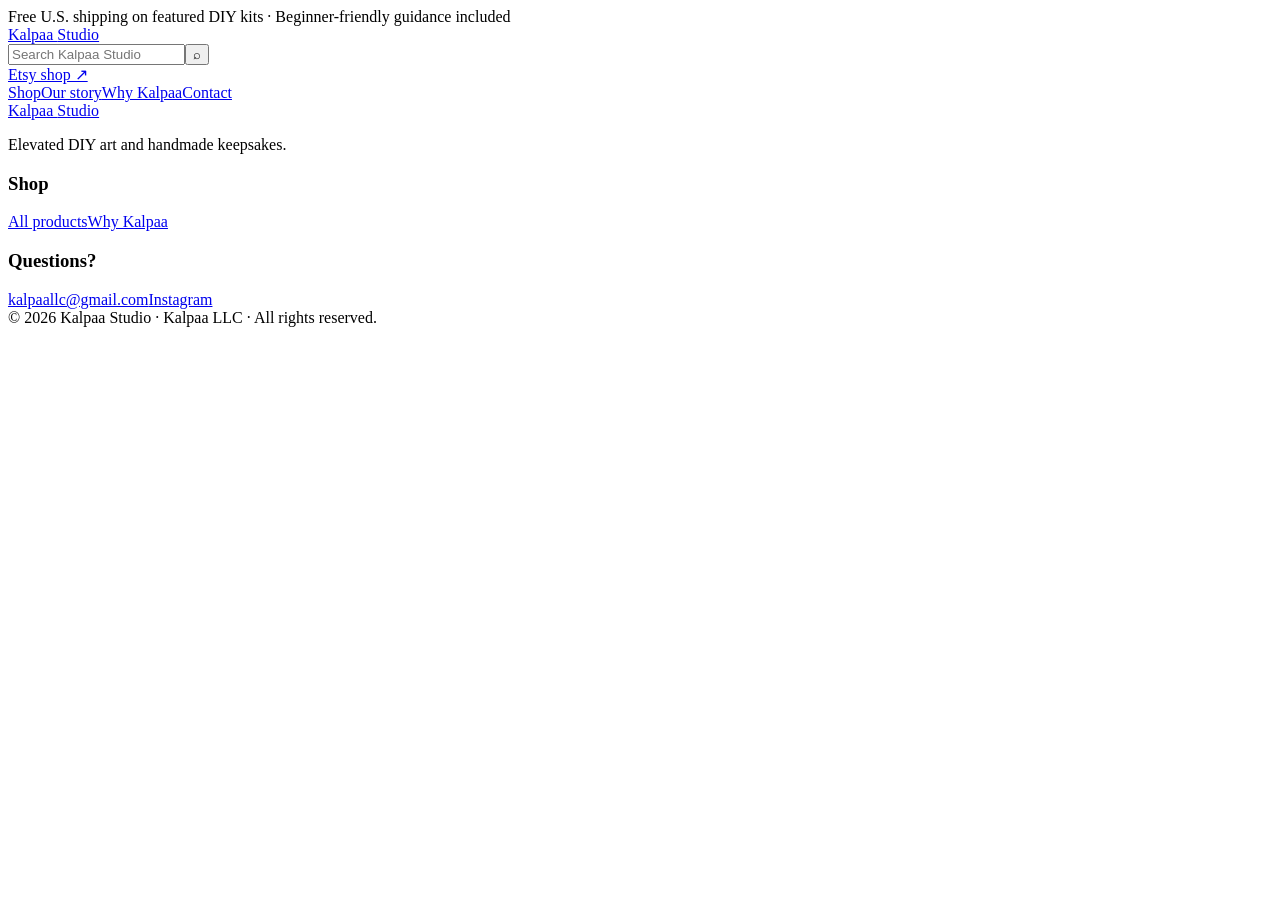
==== product.html @ 70988201 "Add storefront product.html" ====
<!doctype html><html lang="en"><head><meta charset="utf-8"><meta name="viewport" content="width=device-width,initial-scale=1"><title>Product | Kalpaa Studio</title><meta name="description" content="Shop Kalpaa Studio art and guided DIY kits."><link rel="preconnect" href="https://i.etsystatic.com"><link rel="stylesheet" href="styles.css"><script src="products.js" defer></script><script src="product.js" defer></script></head><body><div class="announcement">Free U.S. shipping on featured DIY kits · Beginner-friendly guidance included</div><header class="site-header"><div class="header-main wrap"><a class="logo" href="index.html">Kalpaa <span>Studio</span></a><form class="search" action="index.html#shop"><input name="q" type="search" placeholder="Search Kalpaa Studio"><button>⌕</button></form><a class="etsy-link" href="https://kalpaastudio.etsy.com">Etsy shop ↗</a></div><nav class="top-nav wrap"><a href="index.html#shop">Shop</a><a href="index.html#about">Our story</a><a href="index.html#why">Why Kalpaa</a><a href="index.html#contact">Contact</a></nav></header><main class="detail-main wrap" id="productDetail"></main><footer><div class="wrap footer-grid"><div><a class="logo light" href="index.html">Kalpaa <span>Studio</span></a><p>Elevated DIY art and handmade keepsakes.</p></div><div><h3>Shop</h3><a href="index.html#shop">All products</a><a href="index.html#why">Why Kalpaa</a></div><div><h3>Questions?</h3><a href="mailto:kalpaallc@gmail.com">kalpaallc@gmail.com</a><a href="https://www.instagram.com/kalpaacrafts/">Instagram</a></div></div><div class="wrap copyright">© 2026 Kalpaa Studio · Kalpaa LLC · All rights reserved.</div></footer></body></html>
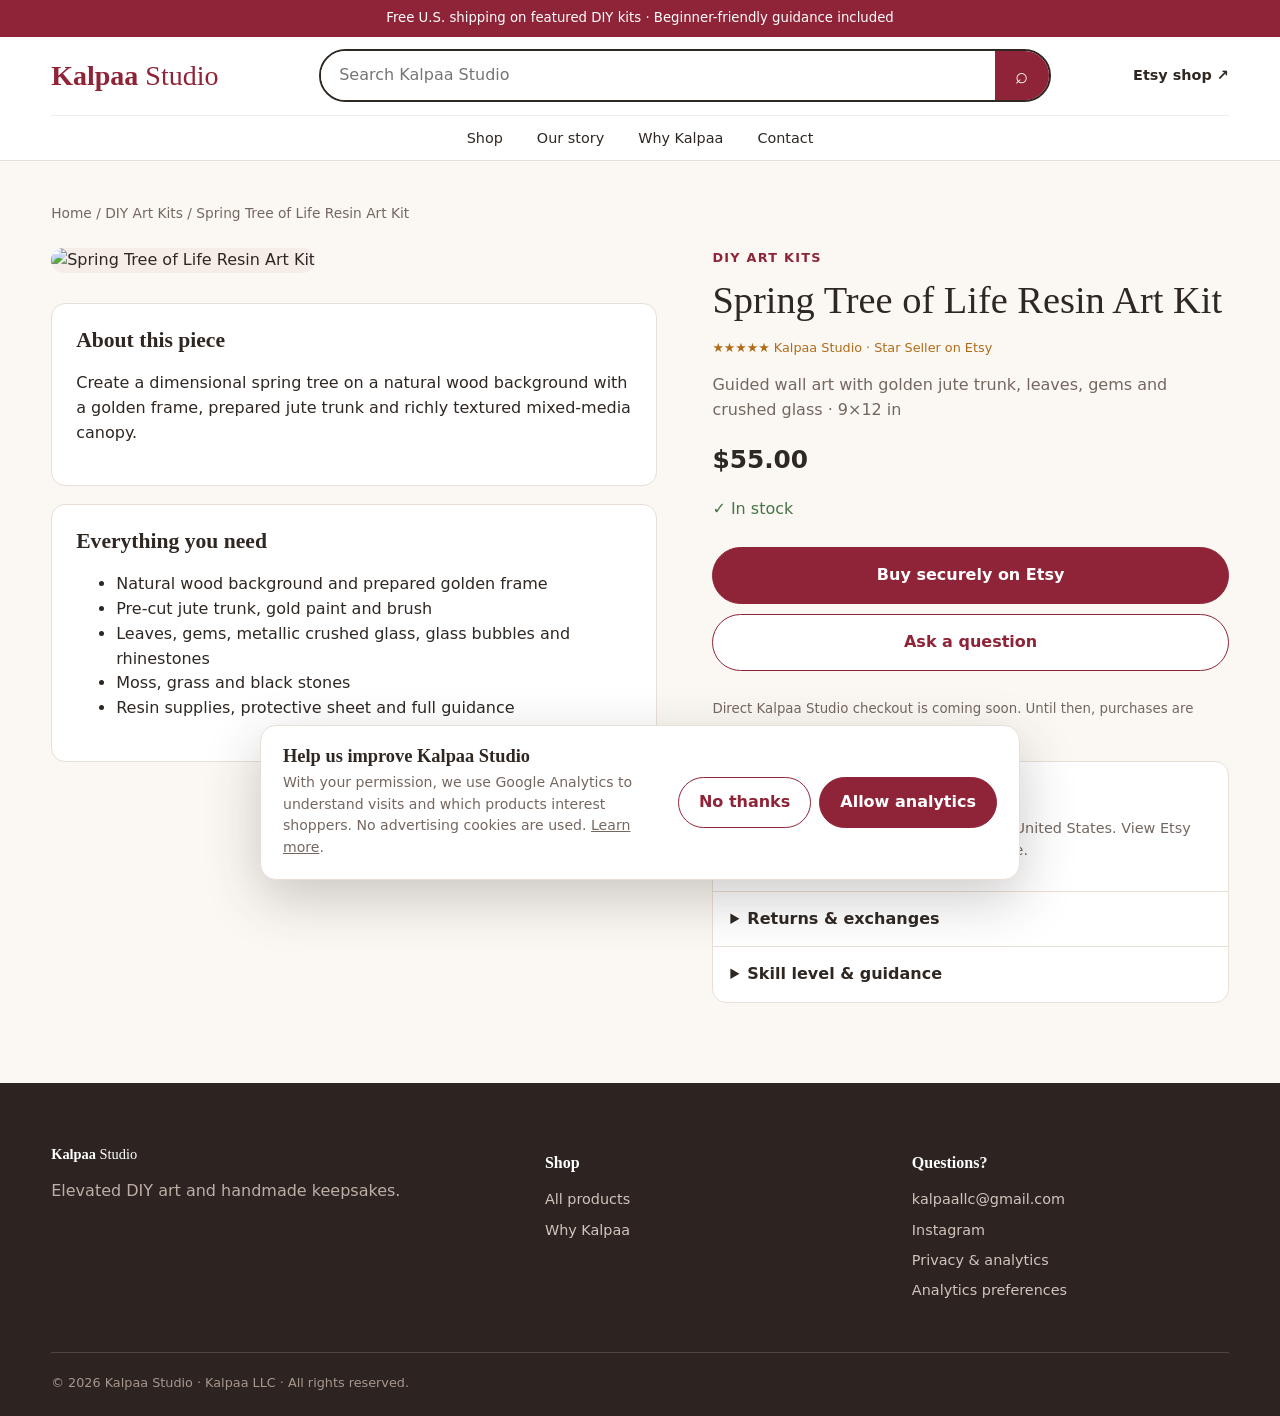
==== commit 71bae7c3: "Add analytics consent to product pages" ====
--- a/product.html
+++ b/product.html
@@ -1 +1,16 @@
-<!doctype html><html lang="en"><head><meta charset="utf-8"><meta name="viewport" content="width=device-width,initial-scale=1"><title>Product | Kalpaa Studio</title><meta name="description" content="Shop Kalpaa Studio art and guided DIY kits."><link rel="preconnect" href="https://i.etsystatic.com"><link rel="stylesheet" href="styles.css"><script src="products.js" defer></script><script src="product.js" defer></script></head><body><div class="announcement">Free U.S. shipping on featured DIY kits · Beginner-friendly guidance included</div><header class="site-header"><div class="header-main wrap"><a class="logo" href="index.html">Kalpaa <span>Studio</span></a><form class="search" action="index.html#shop"><input name="q" type="search" placeholder="Search Kalpaa Studio"><button>⌕</button></form><a class="etsy-link" href="https://kalpaastudio.etsy.com">Etsy shop ↗</a></div><nav class="top-nav wrap"><a href="index.html#shop">Shop</a><a href="index.html#about">Our story</a><a href="index.html#why">Why Kalpaa</a><a href="index.html#contact">Contact</a></nav></header><main class="detail-main wrap" id="productDetail"></main><footer><div class="wrap footer-grid"><div><a class="logo light" href="index.html">Kalpaa <span>Studio</span></a><p>Elevated DIY art and handmade keepsakes.</p></div><div><h3>Shop</h3><a href="index.html#shop">All products</a><a href="index.html#why">Why Kalpaa</a></div><div><h3>Questions?</h3><a href="mailto:kalpaallc@gmail.com">kalpaallc@gmail.com</a><a href="https://www.instagram.com/kalpaacrafts/">Instagram</a></div></div><div class="wrap copyright">© 2026 Kalpaa Studio · Kalpaa LLC · All rights reserved.</div></footer></body></html>
+<!doctype html>
+<html lang="en">
+<head>
+  <meta charset="utf-8"><meta name="viewport" content="width=device-width,initial-scale=1">
+  <title>Product | Kalpaa Studio</title>
+  <meta name="description" content="Shop Kalpaa Studio art and guided DIY kits.">
+  <link rel="preconnect" href="https://i.etsystatic.com"><link rel="stylesheet" href="styles.css"><link rel="stylesheet" href="analytics.css">
+  <script src="products.js" defer></script><script src="product.js" defer></script><script src="analytics.js" defer></script>
+</head>
+<body>
+  <div class="announcement">Free U.S. shipping on featured DIY kits · Beginner-friendly guidance included</div>
+  <header class="site-header"><div class="header-main wrap"><a class="logo" href="index.html">Kalpaa <span>Studio</span></a><form class="search" action="index.html#shop"><input name="q" type="search" placeholder="Search Kalpaa Studio"><button>⌕</button></form><a class="etsy-link" href="https://kalpaastudio.etsy.com">Etsy shop ↗</a></div><nav class="top-nav wrap"><a href="index.html#shop">Shop</a><a href="index.html#about">Our story</a><a href="index.html#why">Why Kalpaa</a><a href="index.html#contact">Contact</a></nav></header>
+  <main class="detail-main wrap" id="productDetail"></main>
+  <footer><div class="wrap footer-grid"><div><a class="logo light" href="index.html">Kalpaa <span>Studio</span></a><p>Elevated DIY art and handmade keepsakes.</p></div><div><h3>Shop</h3><a href="index.html#shop">All products</a><a href="index.html#why">Why Kalpaa</a></div><div><h3>Questions?</h3><a href="mailto:kalpaallc@gmail.com">kalpaallc@gmail.com</a><a href="https://www.instagram.com/kalpaacrafts/">Instagram</a><a href="privacy.html">Privacy & analytics</a><button class="footer-link" type="button" data-analytics-settings>Analytics preferences</button></div></div><div class="wrap copyright">© 2026 Kalpaa Studio · Kalpaa LLC · All rights reserved.</div></footer>
+</body>
+</html>
--- a/styles.css
+++ b/styles.css
@@ -0,0 +1 @@
+:root{--ink:#2f2722;--muted:#74675f;--cream:#fbf8f3;--paper:#fff;--line:#e8dfd6;--wine:#8f2438;--dark:#6f1729;--soft:#f3e9e4;--shadow:0 14px 38px #422a2117}*{box-sizing:border-box}html{scroll-behavior:smooth}body{margin:0;color:var(--ink);background:var(--cream);font-family:Inter,system-ui,sans-serif;line-height:1.55}a{color:inherit;text-decoration:none}button,input,select{font:inherit}.wrap{width:min(1240px,92%);margin:auto}.announcement{background:var(--wine);color:#fff;text-align:center;padding:8px 16px;font-size:.83rem}.site-header{background:#fffffff7;position:sticky;top:0;z-index:20;border-bottom:1px solid var(--line)}.header-main{min-height:78px;display:grid;grid-template-columns:240px 1fr 150px;align-items:center;gap:28px}.logo{font:700 1.75rem Georgia,serif;color:var(--wine)}.logo span{font-weight:400}.search{display:flex;border:2px solid var(--ink);border-radius:999px;overflow:hidden;background:#fff}.search input{border:0;outline:0;flex:1;padding:12px 18px;min-width:100px}.search button{border:0;background:var(--wine);color:white;width:54px;cursor:pointer;font-size:1.4rem}.etsy-link{text-align:right;font-weight:700;font-size:.9rem}.top-nav{display:flex;justify-content:center;gap:34px;padding:11px 0;border-top:1px solid #f0ebe5;font-size:.9rem}.top-nav a:hover{color:var(--wine)}.hero{padding:32px 0 52px;background:linear-gradient(135deg,#f6eee8,#fffaf4 55%,#eadbcf)}.hero-inner{display:grid;grid-template-columns:.9fr 1.1fr;min-height:500px;overflow:hidden;border-radius:28px;background:#f2e6dd;box-shadow:var(--shadow)}.hero-copy{padding:70px 64px;display:flex;flex-direction:column;justify-content:center}.eyebrow{margin:0 0 12px;color:var(--wine);font-size:.76rem;font-weight:800;letter-spacing:.16em}.hero h1,.shop-heading h2,.story h2{font:500 clamp(2.35rem,4vw,4.8rem)/1.03 Georgia,serif;margin:0 0 20px}.hero-copy>p:not(.eyebrow){font-size:1.08rem;color:var(--muted)}.hero-actions{display:flex;gap:12px;flex-wrap:wrap;margin-top:15px}.button{display:inline-flex;align-items:center;justify-content:center;border-radius:999px;padding:12px 20px;border:1px solid var(--wine);cursor:pointer;font-weight:750}.primary{background:var(--wine);color:#fff}.primary:hover{background:var(--dark)}.ghost,.secondary{background:#fff;color:var(--wine)}.hero-art{min-height:500px;background:url('studio-banner.jpg') center/cover no-repeat}.shop-section{padding:72px 0}.shop-heading{display:flex;align-items:end;justify-content:space-between;border-bottom:1px solid var(--line);padding-bottom:22px;margin-bottom:28px}.shop-heading h2{font-size:2.7rem;margin:0}.market-layout{display:grid;grid-template-columns:245px 1fr;gap:38px}.filters{align-self:start;position:sticky;top:145px}.filters h3{font:600 1.2rem Georgia,serif;margin:0 0 14px}.filter{width:100%;border:0;border-radius:9px;background:transparent;padding:11px 12px;text-align:left;display:flex;justify-content:space-between;cursor:pointer}.filter:hover,.filter.active{background:var(--soft)}.filter.active{color:var(--wine);font-weight:800}.filter span{color:var(--muted);font-size:.84rem}.filter-note{margin-top:24px;padding:18px;border:1px solid var(--line);border-radius:14px;background:#fff}.filter-note strong{color:var(--wine)}.filter-note p{font-size:.84rem;color:var(--muted);margin:7px 0 0}.catalog-toolbar{display:flex;justify-content:space-between;align-items:center;margin-bottom:20px;font-weight:750}.catalog-toolbar select{border:1px solid var(--line);background:#fff;border-radius:999px;padding:9px 14px}.product-grid{display:grid;grid-template-columns:repeat(3,minmax(0,1fr));gap:28px 20px}.product-photo-wrap{position:relative;border-radius:14px;overflow:hidden;background:#f5eee8;aspect-ratio:4/3}.product-photo{width:100%;height:100%;object-fit:contain;object-position:center;transition:.3s}.product-card:hover .product-photo{transform:scale(1.025)}.badge{position:absolute;left:10px;top:10px;background:#fff;border-radius:999px;padding:5px 9px;font-size:.72rem;font-weight:800;box-shadow:0 4px 12px #0002}.product-info{padding:12px 4px 0}.product-info h3{font-size:.95rem;line-height:1.35;margin:0 0 8px;font-weight:650;display:-webkit-box;-webkit-line-clamp:2;-webkit-box-orient:vertical;overflow:hidden}.stars{color:#b06b18;font-size:.8rem;margin-bottom:6px}.price{font-weight:850}.shipping{font-size:.73rem;color:#477248;background:#eaf4ea;border-radius:4px;padding:2px 5px;margin-left:5px}.empty-state{text-align:center;padding:70px 20px;background:#fff;border:1px solid var(--line);border-radius:18px}.value-strip{background:#fff;border-block:1px solid var(--line)}.values{display:grid;grid-template-columns:repeat(4,1fr);padding:45px 0;gap:28px;text-align:center}.values b{font-size:1.5rem;color:var(--wine)}.values h3{font:600 1.08rem Georgia,serif;margin:7px 0}.values p{color:var(--muted);font-size:.88rem;margin:0}.story{display:grid;grid-template-columns:1.3fr .7fr;gap:65px;align-items:center;padding:85px 0}.story h2{font-size:3rem}.story>div>p:not(.eyebrow){color:var(--muted);font-size:1.05rem}.story-card{min-height:270px;border-radius:22px;background:linear-gradient(145deg,var(--wine),#4d1621);color:#fff;padding:40px;display:flex;flex-direction:column;justify-content:end}.story-card span{letter-spacing:.15em;font-size:.75rem}.story-card strong{font:500 1.8rem Georgia,serif;margin:10px 0}footer{background:#2d2421;color:#e9ded6;padding:55px 0 24px}.footer-grid{display:grid;grid-template-columns:1.4fr 1fr 1fr;gap:50px}.logo.light{color:#fff}.footer-grid h3{font:600 1rem Georgia,serif;color:#fff}.footer-grid a{display:block;margin:8px 0;color:#d2c3bb;font-size:.9rem}.footer-grid p{color:#bdaea6}.copyright{border-top:1px solid #51433e;margin-top:42px;padding-top:20px;color:#a7968d;font-size:.8rem}.detail-main{padding:42px 0 80px}.breadcrumbs{font-size:.86rem;color:var(--muted);margin-bottom:24px}.detail-layout{display:grid;grid-template-columns:1.08fr .92fr;gap:55px;align-items:start}.gallery-main{width:100%;aspect-ratio:4/3;object-fit:contain;object-position:center;border-radius:18px;background:#f5eee8}.detail-panel{position:sticky;top:150px}.detail-panel .category{color:var(--wine);font-weight:800;font-size:.8rem;text-transform:uppercase;letter-spacing:.1em}.detail-panel h1{font:500 clamp(1.8rem,3vw,2.8rem)/1.16 Georgia,serif;margin:10px 0 15px}.detail-price{font-size:1.55rem;font-weight:850;margin:18px 0}.stock{color:#467548}.detail-copy{color:var(--muted)}.purchase{display:grid;gap:10px;margin:25px 0}.purchase .button{width:100%;padding:15px}.trust,.detail-box{border:1px solid var(--line);border-radius:14px;background:#fff}.trust details{padding:15px 17px;border-bottom:1px solid var(--line)}.trust details:last-child{border:0}.trust summary{cursor:pointer;font-weight:750}.trust p,.trust li{color:var(--muted);font-size:.9rem}.detail-sections{margin-top:30px;display:grid;gap:18px}.detail-box{padding:24px}.detail-box h2{font:600 1.35rem Georgia,serif;margin-top:0}@media(max-width:960px){.header-main{grid-template-columns:180px 1fr}.etsy-link{display:none}.hero-inner,.detail-layout{grid-template-columns:1fr}.hero-copy{padding:48px 38px}.market-layout{grid-template-columns:1fr}.filters{position:static;display:flex;gap:8px;overflow:auto}.filters h3,.filter-note{display:none}.filter{width:auto;white-space:nowrap;border:1px solid var(--line)}.product-grid{grid-template-columns:repeat(2,1fr)}.detail-panel{position:static}.values{grid-template-columns:repeat(2,1fr)}.story{grid-template-columns:1fr}.footer-grid{grid-template-columns:1fr 1fr}}@media(max-width:620px){.site-header{position:static}.header-main{grid-template-columns:1fr;gap:12px;padding:16px 0}.logo{text-align:center}.top-nav{gap:18px;overflow:auto;justify-content:flex-start}.hero-inner{border-radius:18px}.hero-copy{padding:38px 25px}.hero-art{min-height:300px}.shop-section{padding:50px 0}.shop-heading h2{font-size:2.2rem}.product-grid{gap:22px 12px}.product-info h3{font-size:.86rem}.shipping{display:block;width:max-content;margin:5px 0}.story{padding:60px 0}.footer-grid{grid-template-columns:1fr}.detail-main{padding-top:25px}.detail-layout{gap:25px}}
--- a/analytics.css
+++ b/analytics.css
@@ -0,0 +1 @@
+.footer-link{display:block;margin:8px 0;padding:0;border:0;background:transparent;color:#d2c3bb;font-size:.9rem;cursor:pointer}.footer-link:hover{text-decoration:underline}.privacy-page{max-width:820px;padding:55px 0 85px}.privacy-page h1{font:500 clamp(2.3rem,5vw,4rem)/1.08 Georgia,serif}.privacy-page h2{font:600 1.45rem Georgia,serif;margin-top:34px}.privacy-page p,.privacy-page li{color:var(--muted)}.consent-banner{position:fixed;z-index:100;left:50%;bottom:20px;transform:translateX(-50%);width:min(760px,calc(100% - 28px));padding:20px 22px;border:1px solid var(--line);border-radius:16px;background:#fff;box-shadow:0 18px 55px #2d24213d;display:grid;grid-template-columns:1fr auto;gap:18px;align-items:center}.consent-banner h2{font:600 1.15rem Georgia,serif;margin:0 0 5px}.consent-banner p{margin:0;color:var(--muted);font-size:.88rem}.consent-actions{display:flex;gap:8px}.consent-actions button{white-space:nowrap}.consent-banner[hidden]{display:none}@media(max-width:620px){.consent-banner{grid-template-columns:1fr}.consent-actions{display:grid;grid-template-columns:1fr 1fr}.consent-actions .button{padding:10px}}
